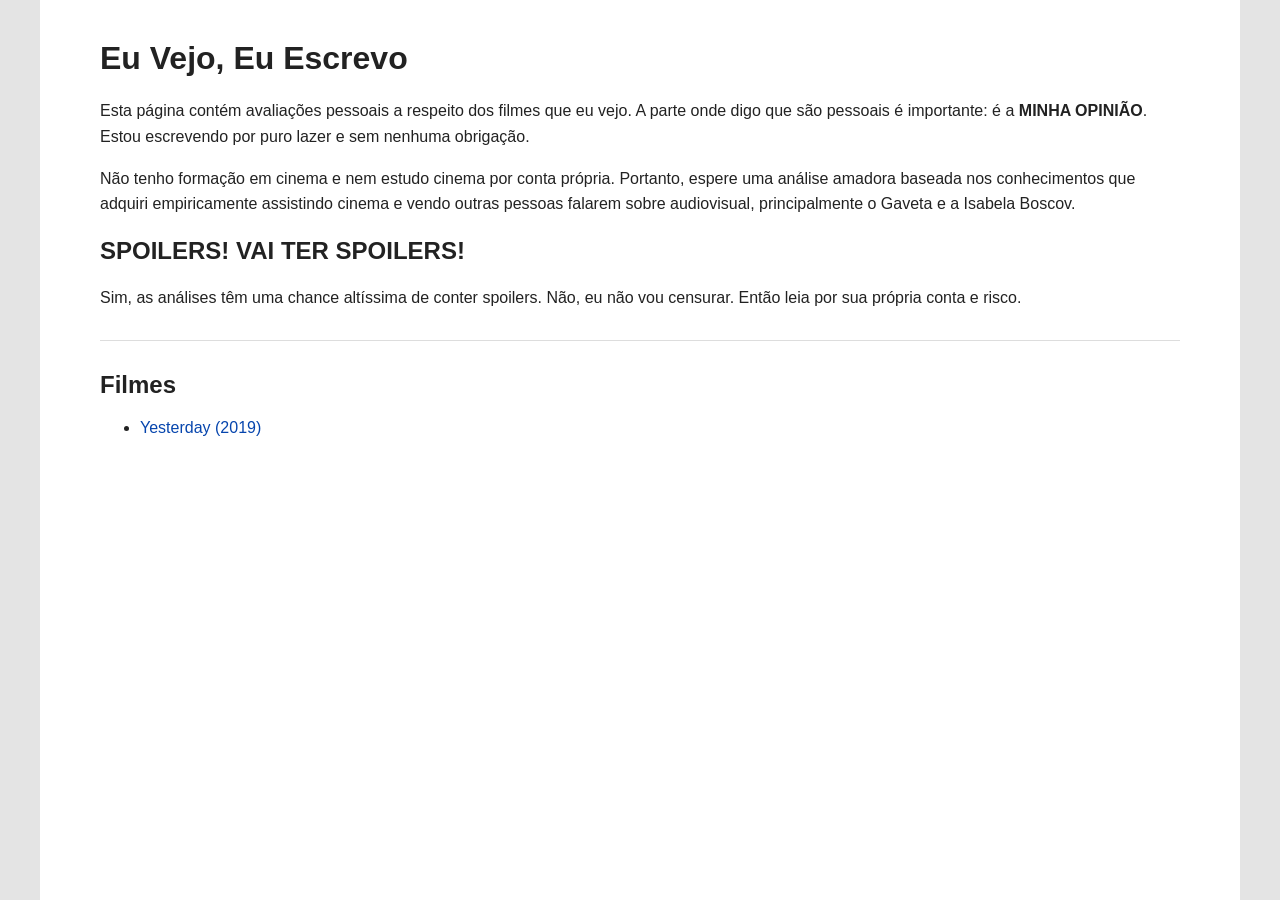
==== index.html @ 84e3baac "Fix indentation in index.html head section" ====
<!DOCTYPE html>
<html lang="pt-BR">
    <head>
        <meta charset="UTF-8">
        <meta name="viewport" content="width=device-width, initial-scale=1.0">
    
        <link rel="stylesheet" href="style.css">
    
        <title>Eu Vejo, Eu Escrevo</title>
    </head>
    
    <body>
        <main>
            <header class="cabecalho">
                <h1>Eu Vejo, Eu Escrevo</h1>
    
                <p>Esta página contém avaliações pessoais a respeito dos filmes que eu vejo. A parte onde digo que são pessoais é importante: é a <strong>MINHA OPINIÃO</strong>. Estou escrevendo por puro lazer e sem nenhuma obrigação.</p>
    
                <p>Não tenho formação em cinema e nem estudo cinema por conta própria. Portanto, espere uma análise amadora baseada nos conhecimentos que adquiri empiricamente assistindo cinema e vendo outras pessoas falarem sobre audiovisual, principalmente o Gaveta e a Isabela Boscov.</p>
    
                <h2 class="spoiler">SPOILERS! VAI TER SPOILERS!</h2>
    
                <p>Sim, as análises têm uma chance altíssima de conter spoilers. Não, eu não vou censurar. Então leia por sua própria conta e risco.</p>
            </header>
    
            <hr>
    
            <section>
                <h2>Filmes</h2>
    
                <ul class="lista-filmes">
                    <li>
                        <a href="filmes/yesterday.html">Yesterday (2019)</a>
                    </li>
                </ul>
            </section>
        </main>
    </body>
</html>
---- style.css ----
body {
    margin: 0;
    background-color: #e4e4e4;
    font-family: Arial, sans-serif;
    color: #222;
}

main {
    max-width: 1200px;
    min-height: 100vh;
    margin: 0 auto;
    padding: 40px 60px;
    box-sizing: border-box;
    background-color: white;
}

h1 {
    margin-top: 0;
}

p {
    line-height: 1.6;
}

hr {
    border: 0;
    border-top: 1px solid #ddd;
    margin: 30px 0;
}

a {
    color: #0645ad;
    text-decoration: none;
}

a:hover {
    text-decoration: underline;
}

li {
    margin-bottom: 8px;
}
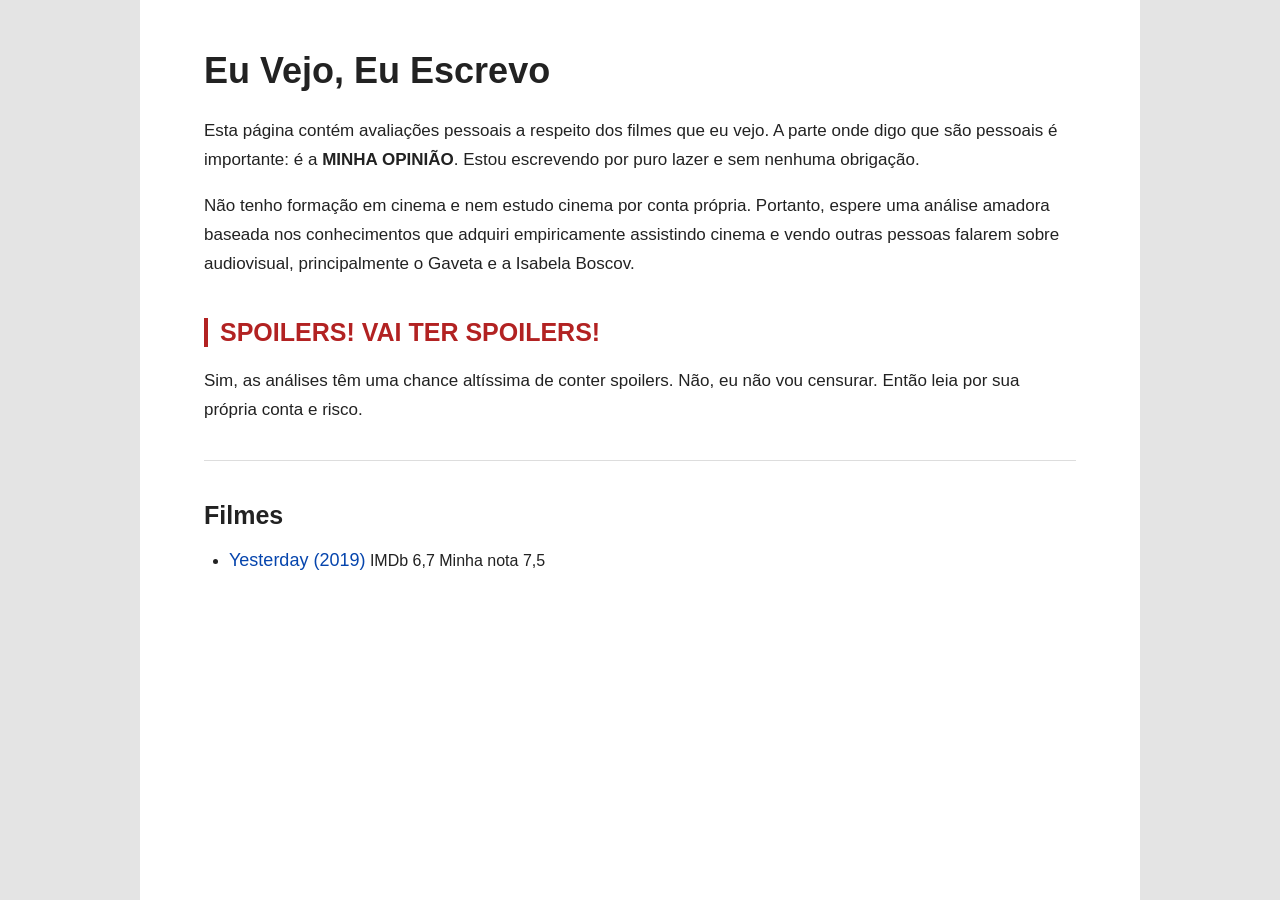
==== commit faa79f67: "Add IMDb and personal rating spans to movie list" ====
--- a/index.html
+++ b/index.html
@@ -31,6 +31,8 @@
                 <ul class="lista-filmes">
                     <li>
                         <a href="filmes/yesterday.html">Yesterday (2019)</a>
+                        <span class="nota imdb">IMDb 6,7</span>
+                        <span class="nota pessoal">Minha nota 7,5</span>
                     </li>
                 </ul>
             </section>
--- a/style.css
+++ b/style.css
@@ -6,26 +6,39 @@
 }
 
 main {
-    max-width: 1200px;
+    width: min(100% - 40px, 1000px);
     min-height: 100vh;
     margin: 0 auto;
-    padding: 40px 60px;
+    padding: 50px clamp(20px, 5vw, 70px);
     box-sizing: border-box;
     background-color: white;
 }
 
 h1 {
-    margin-top: 0;
+    margin: 0 0 25px;
+    font-size: 36px;
+}
+
+h2 {
+    margin-top: 40px;
+    margin-bottom: 20px;
+    font-size: 25px;
+}
+
+h3 {
+    margin: 0 0 8px;
+    font-size: 19px;
 }
 
 p {
-    line-height: 1.6;
+    line-height: 1.7;
+    font-size: 17px;
 }
 
 hr {
     border: 0;
     border-top: 1px solid #ddd;
-    margin: 30px 0;
+    margin: 35px 0;
 }
 
 a {
@@ -37,6 +50,35 @@
     text-decoration: underline;
 }
 
-li {
-    margin-bottom: 8px;
+.voltar {
+    display: inline-block;
+    margin-bottom: 25px;
+    color: #666;
+    font-size: 14px;
 }
+
+.spoiler {
+    color: #b22222;
+    border-left: 4px solid #b22222;
+    padding-left: 12px;
+}
+
+.lista-filmes {
+    padding-left: 25px;
+}
+
+.lista-filmes li {
+    margin-bottom: 10px;
+}
+
+.lista-filmes a {
+    font-size: 18px;
+}
+
+.categoria {
+    margin-bottom: 30px;
+}
+
+.categoria h3 {
+    color: #444;
+}
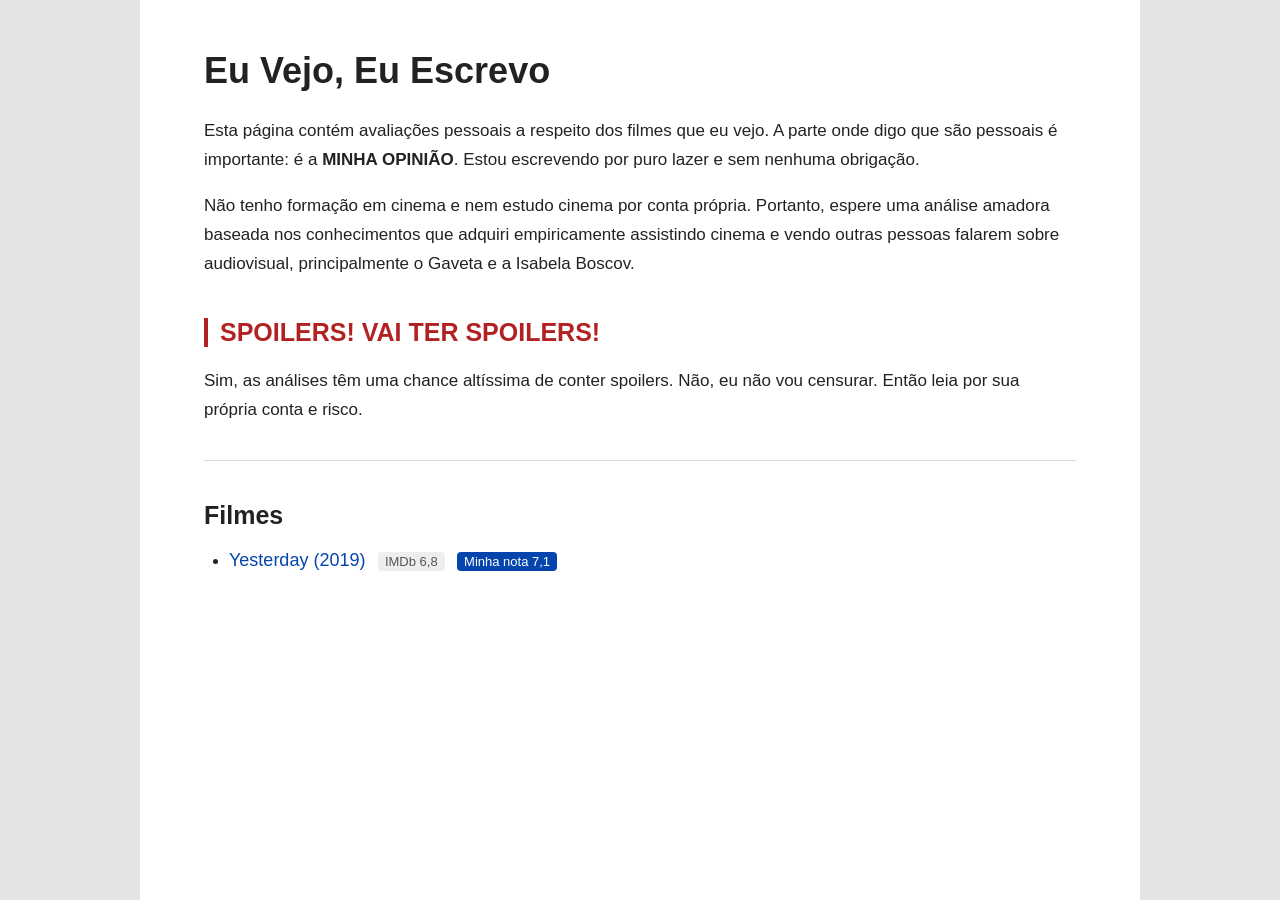
==== commit 24abee10: "Update IMDb and personal ratings for Yesterday" ====
--- a/index.html
+++ b/index.html
@@ -31,8 +31,8 @@
                 <ul class="lista-filmes">
                     <li>
                         <a href="filmes/yesterday.html">Yesterday (2019)</a>
-                        <span class="nota imdb">IMDb 6,7</span>
-                        <span class="nota pessoal">Minha nota 7,5</span>
+                        <span class="nota imdb">IMDb 6,8</span>
+                        <span class="nota pessoal">Minha nota 7,1</span>
                     </li>
                 </ul>
             </section>
--- a/style.css
+++ b/style.css
@@ -82,3 +82,21 @@
 .categoria h3 {
     color: #444;
 }
+
+.nota {
+    display: inline-block;
+    margin-left: 8px;
+    padding: 2px 7px;
+    border-radius: 4px;
+    font-size: 13px;
+}
+
+.imdb {
+    color: #555;
+    background-color: #eee;
+}
+
+.pessoal {
+    color: #fff;
+    background-color: #0645ad;
+}
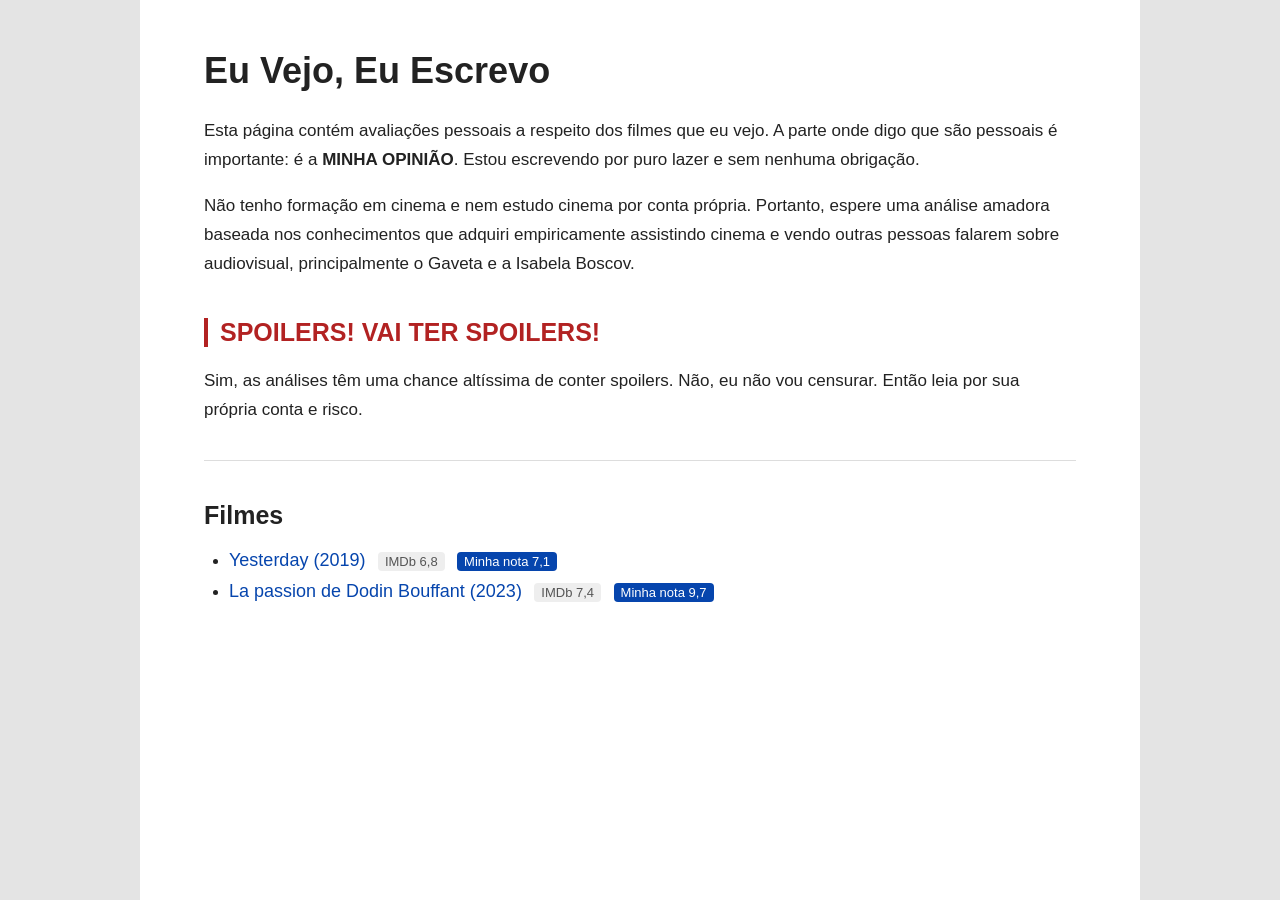
==== commit d812afc6: "Add new movie entry for 'La passion de Dodin Bouffant'" ====
--- a/index.html
+++ b/index.html
@@ -34,6 +34,12 @@
                         <span class="nota imdb">IMDb 6,8</span>
                         <span class="nota pessoal">Minha nota 7,1</span>
                     </li>
+
+                    <li>
+                        <a href="filmes/la_passion_de_dodin_bouffant.html">La passion de Dodin Bouffant (2023)</a>
+                        <span class="nota imdb">IMDb 7,4</span>
+                        <span class="nota pessoal">Minha nota 9,7</span>
+                    </li>
                 </ul>
             </section>
         </main>
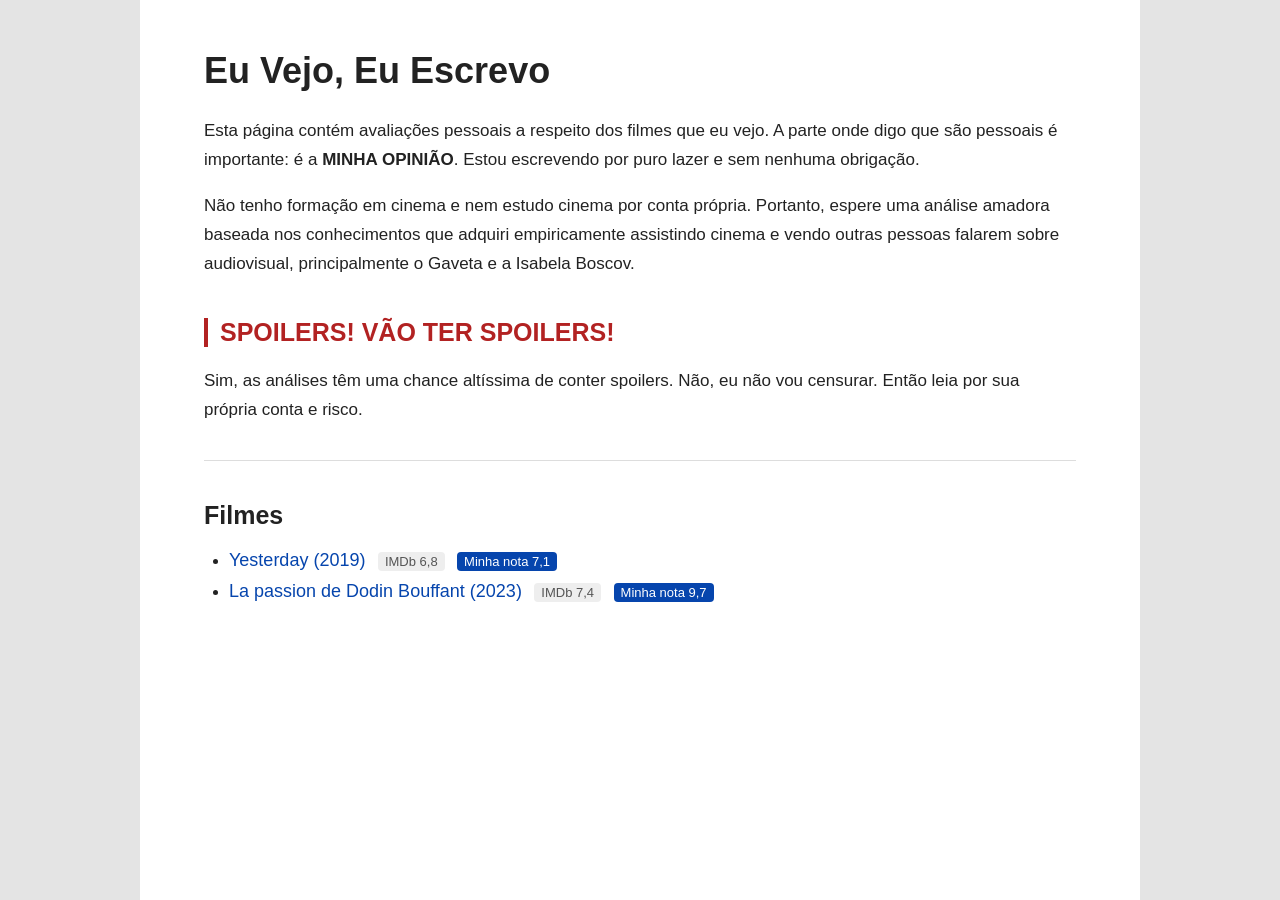
==== commit fc04f701: "Corrected grammar in spoilers heading" ====
--- a/index.html
+++ b/index.html
@@ -18,7 +18,7 @@
     
                 <p>Não tenho formação em cinema e nem estudo cinema por conta própria. Portanto, espere uma análise amadora baseada nos conhecimentos que adquiri empiricamente assistindo cinema e vendo outras pessoas falarem sobre audiovisual, principalmente o Gaveta e a Isabela Boscov.</p>
     
-                <h2 class="spoiler">SPOILERS! VAI TER SPOILERS!</h2>
+                <h2 class="spoiler">SPOILERS! VÃO TER SPOILERS!</h2>
     
                 <p>Sim, as análises têm uma chance altíssima de conter spoilers. Não, eu não vou censurar. Então leia por sua própria conta e risco.</p>
             </header>
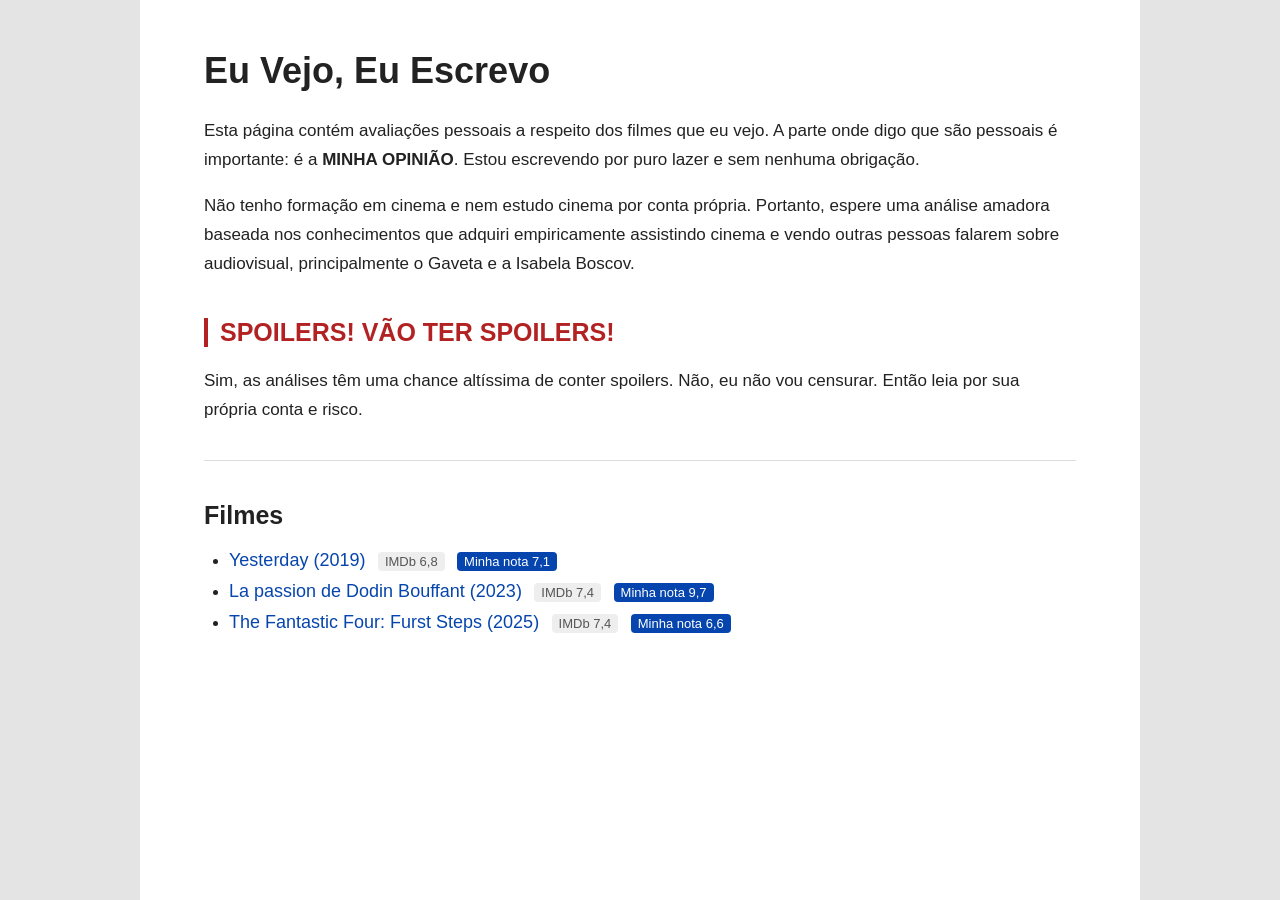
==== commit d361caac: "Add new movie entry for The Fantastic Four" ====
--- a/index.html
+++ b/index.html
@@ -40,6 +40,12 @@
                         <span class="nota imdb">IMDb 7,4</span>
                         <span class="nota pessoal">Minha nota 9,7</span>
                     </li>
+
+                    <li>
+                        <a href="filmes/the_fantastic_four_first_steps.html">The Fantastic Four: Furst Steps (2025)</a>
+                        <span class="nota imdb">IMDb 7,4</span>
+                        <span class="nota pessoal">Minha nota 6,6</span>
+                    </li>
                 </ul>
             </section>
         </main>
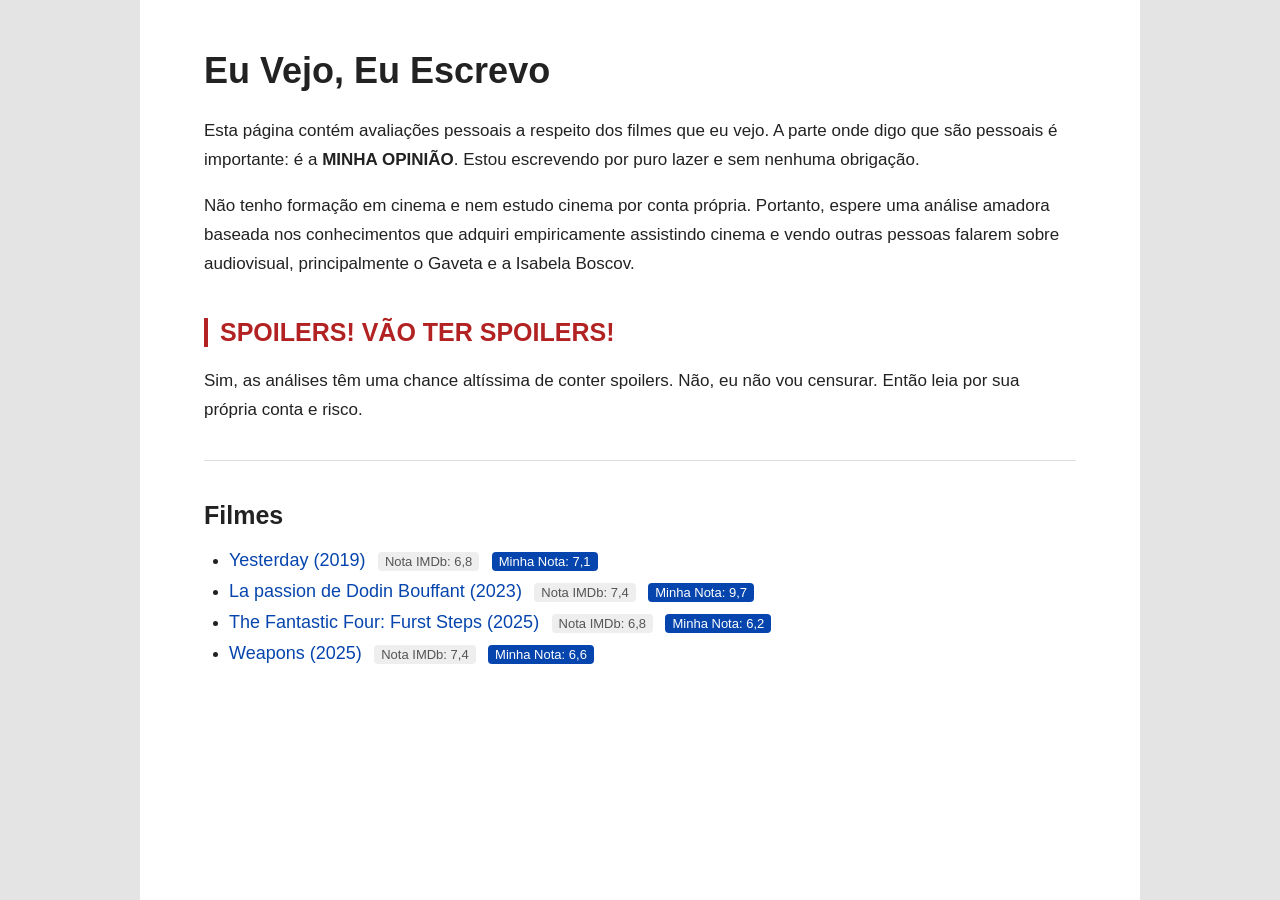
==== commit 1a87bbbe: "Update movie ratings format in index.html" ====
--- a/index.html
+++ b/index.html
@@ -31,20 +31,26 @@
                 <ul class="lista-filmes">
                     <li>
                         <a href="filmes/yesterday.html">Yesterday (2019)</a>
-                        <span class="nota imdb">IMDb 6,8</span>
-                        <span class="nota pessoal">Minha nota 7,1</span>
+                        <span class="nota imdb">Nota IMDb: 6,8</span>
+                        <span class="nota pessoal">Minha Nota: 7,1</span>
                     </li>
 
                     <li>
                         <a href="filmes/la_passion_de_dodin_bouffant.html">La passion de Dodin Bouffant (2023)</a>
-                        <span class="nota imdb">IMDb 7,4</span>
-                        <span class="nota pessoal">Minha nota 9,7</span>
+                        <span class="nota imdb">Nota IMDb: 7,4</span>
+                        <span class="nota pessoal">Minha Nota: 9,7</span>
                     </li>
 
                     <li>
                         <a href="filmes/the_fantastic_four_first_steps.html">The Fantastic Four: Furst Steps (2025)</a>
-                        <span class="nota imdb">IMDb 7,4</span>
-                        <span class="nota pessoal">Minha nota 6,6</span>
+                        <span class="nota imdb">Nota IMDb: 6,8</span>
+                        <span class="nota pessoal">Minha Nota: 6,2</span>
+                    </li>
+
+                    <li>
+                        <a href="filmes/weapons.html">Weapons (2025)</a>
+                        <span class="nota imdb">Nota IMDb: 7,4</span>
+                        <span class="nota pessoal">Minha Nota: 6,6</span>
                     </li>
                 </ul>
             </section>
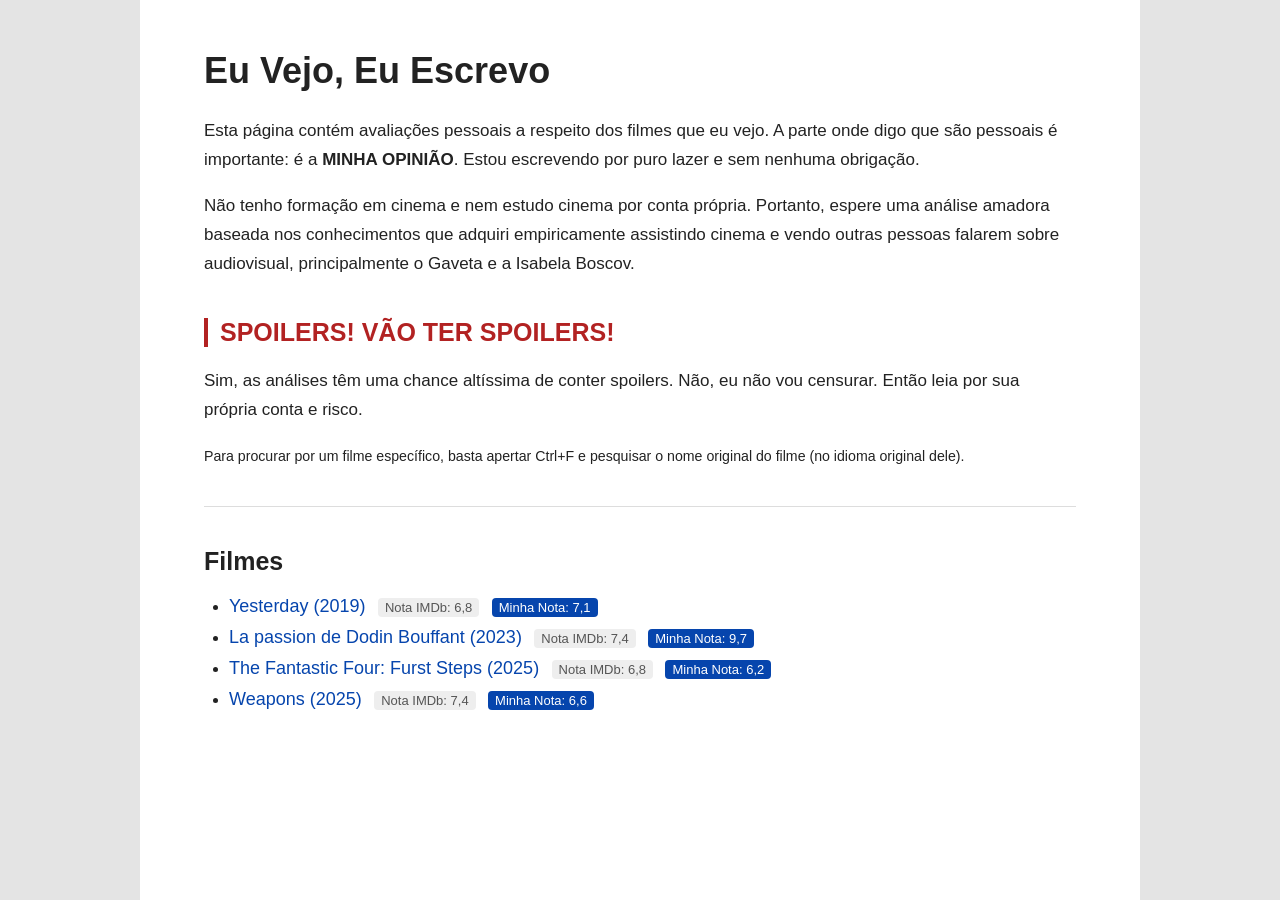
==== commit 5a689dd1: "Add warning about spoilers in the analysis" ====
--- a/index.html
+++ b/index.html
@@ -21,6 +21,8 @@
                 <h2 class="spoiler">SPOILERS! VÃO TER SPOILERS!</h2>
     
                 <p>Sim, as análises têm uma chance altíssima de conter spoilers. Não, eu não vou censurar. Então leia por sua própria conta e risco.</p>
+
+                <p><small>Para procurar por um filme específico, basta apertar Ctrl+F e pesquisar o nome original do filme (no idioma original dele).</small></p>
             </header>
     
             <hr>
